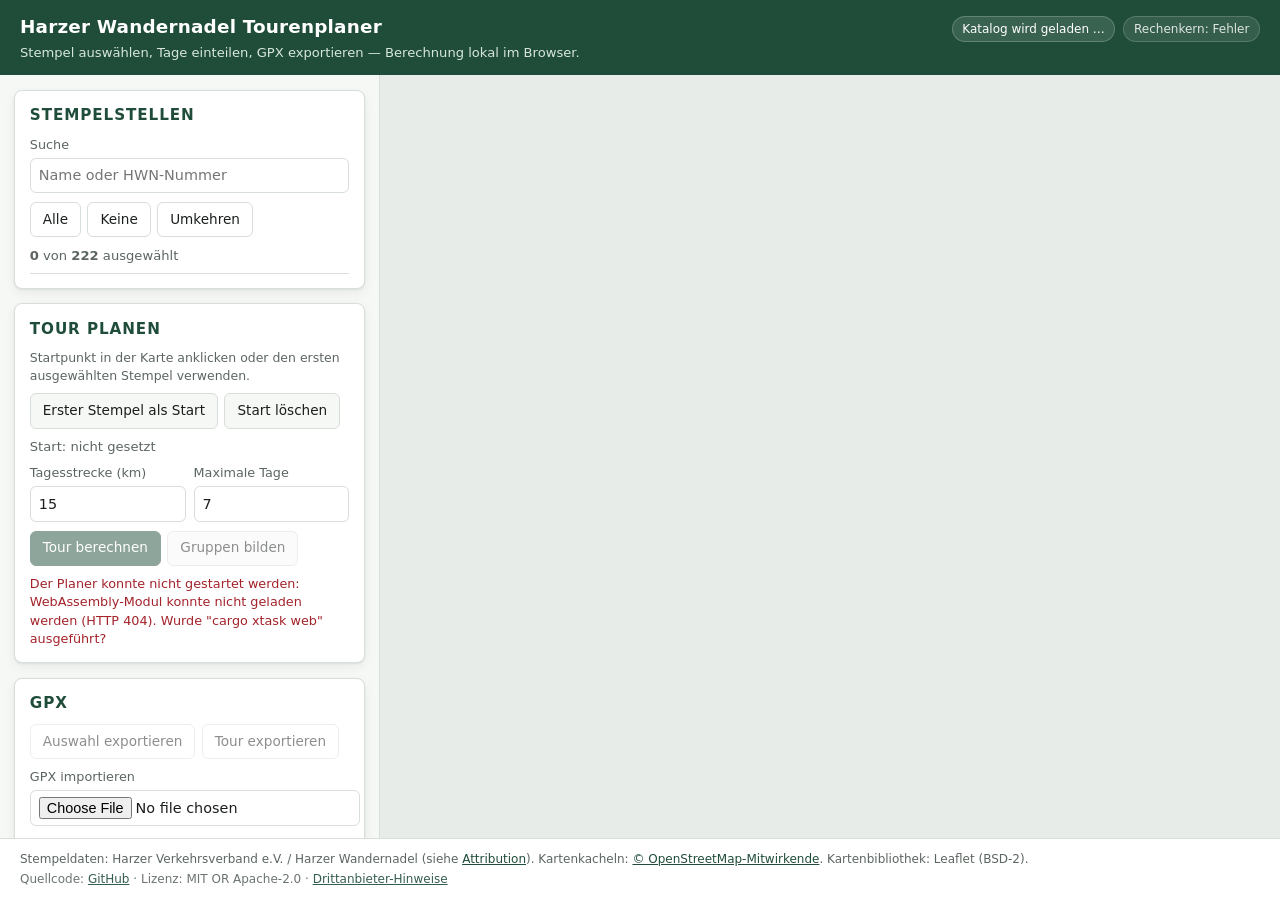
==== web/index.html @ 3e925a52 "Oberfläche: statische Web-App mit Karte, Planung und GPX Eine Seite ohne Framework und ohne Bundler:" ====
<!DOCTYPE html>
<html lang="de">
  <head>
    <meta charset="utf-8" />
    <meta name="viewport" content="width=device-width, initial-scale=1" />
    <title>Harzer Wandernadel Tourenplaner</title>
    <meta
      name="description"
      content="Plant Wandertouren zu den Stempelstellen der Harzer Wandernadel: Stempel auswählen, Tage einteilen, GPX exportieren. Läuft vollständig im Browser."
    />
    <meta name="theme-color" content="#1f4d3a" />
    <link rel="manifest" href="manifest.webmanifest" />
    <link rel="icon" href="icons/icon.svg" type="image/svg+xml" />
    <link rel="stylesheet" href="vendor/leaflet/leaflet.css" />
    <link rel="stylesheet" href="styles.css" />
  </head>
  <body>
    <a class="skip-link" href="#sidebar">Zum Bedienfeld springen</a>

    <header class="app-header">
      <div class="app-header__title">
        <h1>Harzer Wandernadel Tourenplaner</h1>
        <p class="app-header__subtitle">
          Stempel auswählen, Tage einteilen, GPX exportieren — Berechnung lokal im Browser.
        </p>
      </div>
      <div class="app-header__meta">
        <span id="catalog-badge" class="badge" aria-live="polite">Katalog wird geladen …</span>
        <span id="engine-badge" class="badge badge--muted" aria-live="polite">Rechenkern: unbekannt</span>
      </div>
    </header>

    <main class="layout">
      <aside id="sidebar" class="sidebar" aria-label="Planung">
        <section class="panel" id="selection-panel">
          <h2>Stempelstellen</h2>
          <div class="row">
            <label class="field">
              <span>Suche</span>
              <input
                id="search"
                type="search"
                placeholder="Name oder HWN-Nummer"
                autocomplete="off"
              />
            </label>
          </div>
          <div class="row row--buttons">
            <button type="button" id="select-all" class="button">Alle</button>
            <button type="button" id="select-none" class="button">Keine</button>
            <button type="button" id="select-invert" class="button">Umkehren</button>
          </div>
          <p class="selection-summary">
            <strong id="selection-count">0</strong> von
            <strong id="catalog-count">222</strong> ausgewählt
          </p>
          <ul id="stamp-list" class="stamp-list" aria-label="Stempelstellen"></ul>
        </section>

        <section class="panel" id="plan-panel">
          <h2>Tour planen</h2>
          <p class="hint">
            Startpunkt in der Karte anklicken oder den ersten ausgewählten Stempel verwenden.
          </p>
          <div class="row row--buttons">
            <button type="button" id="use-first-stamp" class="button button--secondary">
              Erster Stempel als Start
            </button>
            <button type="button" id="clear-start" class="button button--secondary">
              Start löschen
            </button>
          </div>
          <p class="selection-summary">Start: <span id="start-label">nicht gesetzt</span></p>

          <div class="row">
            <label class="field">
              <span>Tagesstrecke (km)</span>
              <input id="max-day-km" type="number" min="1" max="60" step="1" value="15" />
            </label>
            <label class="field">
              <span>Maximale Tage</span>
              <input id="max-days" type="number" min="1" max="60" step="1" value="7" />
            </label>
          </div>

          <div class="row row--buttons">
            <button type="button" id="plan" class="button button--primary" disabled>
              Tour berechnen
            </button>
            <button type="button" id="cluster" class="button button--secondary" disabled>
              Gruppen bilden
            </button>
          </div>

          <p id="plan-status" class="status" role="status" aria-live="polite"></p>
        </section>

        <section class="panel" id="result-panel" hidden>
          <h2>Ergebnis</h2>
          <div id="plan-summary" class="summary"></div>
          <div id="plan-warnings"></div>
          <ol id="day-list" class="day-list"></ol>
        </section>

        <section class="panel" id="cluster-panel" hidden>
          <h2>Gruppen</h2>
          <p class="hint">Räumlich zusammenhängende Stempel, geeignet als Tagestouren.</p>
          <ul id="cluster-list" class="cluster-list"></ul>
        </section>

        <section class="panel" id="gpx-panel">
          <h2>GPX</h2>
          <div class="row row--buttons">
            <button type="button" id="export-selection" class="button" disabled>
              Auswahl exportieren
            </button>
            <button type="button" id="export-plan" class="button" disabled>
              Tour exportieren
            </button>
          </div>
          <div class="row">
            <label class="field">
              <span>GPX importieren</span>
              <input id="import-gpx" type="file" accept=".gpx,application/gpx+xml" />
            </label>
          </div>
          <p id="gpx-status" class="status" role="status" aria-live="polite"></p>
        </section>

        <section class="panel" id="data-panel">
          <h2>Eigene Daten</h2>
          <p class="hint">
            Auswahl und Einstellungen liegen ausschließlich in diesem Browser (IndexedDB).
          </p>
          <div class="row row--buttons">
            <button type="button" id="export-data" class="button">Daten sichern</button>
            <button type="button" id="import-data" class="button">Daten laden</button>
            <input id="import-data-file" type="file" accept=".json,application/json" hidden />
          </div>
          <p id="data-status" class="status" role="status" aria-live="polite"></p>
        </section>
      </aside>

      <div id="map" class="map" role="application" aria-label="Karte der Stempelstellen"></div>
    </main>

    <footer class="app-footer">
      <p>
        Stempeldaten: Harzer Verkehrsverband e.V. / Harzer Wandernadel (siehe
        <a href="attribution.html">Attribution</a>). Kartenkacheln:
        <a href="https://www.openstreetmap.org/copyright" target="_blank" rel="noopener noreferrer"
          >© OpenStreetMap-Mitwirkende</a
        >. Kartenbibliothek: Leaflet (BSD-2).
      </p>
      <p class="app-footer__legal">
        Quellcode: <a href="https://github.com/rabvz/harz-stamp-route-planner">GitHub</a> ·
        Lizenz: MIT OR Apache-2.0 ·
        <a href="https://github.com/rabvz/harz-stamp-route-planner/blob/main/ATTRIBUTION.md"
          >Drittanbieter-Hinweise</a
        >
      </p>
    </footer>

    <!-- Leaflet is vendored and loaded as a classic script so it exposes the
         `L` global before the deferred application module runs. -->
    <script src="vendor/leaflet/leaflet.js"></script>
    <script type="module" src="js/app.js"></script>
  </body>
</html>
---- web/vendor/leaflet/leaflet.css ----
/* required styles */

.leaflet-pane,
.leaflet-tile,
.leaflet-marker-icon,
.leaflet-marker-shadow,
.leaflet-tile-container,
.leaflet-pane > svg,
.leaflet-pane > canvas,
.leaflet-zoom-box,
.leaflet-image-layer,
.leaflet-layer {
	position: absolute;
	left: 0;
	top: 0;
	}
.leaflet-container {
	overflow: hidden;
	}
.leaflet-tile,
.leaflet-marker-icon,
.leaflet-marker-shadow {
	-webkit-user-select: none;
	   -moz-user-select: none;
	        user-select: none;
	  -webkit-user-drag: none;
	}
/* Prevents IE11 from highlighting tiles in blue */
.leaflet-tile::selection {
	background: transparent;
}
/* Safari renders non-retina tile on retina better with this, but Chrome is worse */
.leaflet-safari .leaflet-tile {
	image-rendering: -webkit-optimize-contrast;
	}
/* hack that prevents hw layers "stretching" when loading new tiles */
.leaflet-safari .leaflet-tile-container {
	width: 1600px;
	height: 1600px;
	-webkit-transform-origin: 0 0;
	}
.leaflet-marker-icon,
.leaflet-marker-shadow {
	display: block;
	}
/* .leaflet-container svg: reset svg max-width decleration shipped in Joomla! (joomla.org) 3.x */
/* .leaflet-container img: map is broken in FF if you have max-width: 100% on tiles */
.leaflet-container .leaflet-overlay-pane svg {
	max-width: none !important;
	max-height: none !important;
	}
.leaflet-container .leaflet-marker-pane img,
.leaflet-container .leaflet-shadow-pane img,
.leaflet-container .leaflet-tile-pane img,
.leaflet-container img.leaflet-image-layer,
.leaflet-container .leaflet-tile {
	max-width: none !important;
	max-height: none !important;
	width: auto;
	padding: 0;
	}

.leaflet-container img.leaflet-tile {
	/* See: https://bugs.chromium.org/p/chromium/issues/detail?id=600120 */
	mix-blend-mode: plus-lighter;
}

.leaflet-container.leaflet-touch-zoom {
	-ms-touch-action: pan-x pan-y;
	touch-action: pan-x pan-y;
	}
.leaflet-container.leaflet-touch-drag {
	-ms-touch-action: pinch-zoom;
	/* Fallback for FF which doesn't support pinch-zoom */
	touch-action: none;
	touch-action: pinch-zoom;
}
.leaflet-container.leaflet-touch-drag.leaflet-touch-zoom {
	-ms-touch-action: none;
	touch-action: none;
}
.leaflet-container {
	-webkit-tap-highlight-color: transparent;
}
.leaflet-container a {
	-webkit-tap-highlight-color: rgba(51, 181, 229, 0.4);
}
.leaflet-tile {
	filter: inherit;
	visibility: hidden;
	}
.leaflet-tile-loaded {
	visibility: inherit;
	}
.leaflet-zoom-box {
	width: 0;
	height: 0;
	-moz-box-sizing: border-box;
	     box-sizing: border-box;
	z-index: 800;
	}
/* workaround for https://bugzilla.mozilla.org/show_bug.cgi?id=888319 */
.leaflet-overlay-pane svg {
	-moz-user-select: none;
	}

.leaflet-pane         { z-index: 400; }

.leaflet-tile-pane    { z-index: 200; }
.leaflet-overlay-pane { z-index: 400; }
.leaflet-shadow-pane  { z-index: 500; }
.leaflet-marker-pane  { z-index: 600; }
.leaflet-tooltip-pane   { z-index: 650; }
.leaflet-popup-pane   { z-index: 700; }

.leaflet-map-pane canvas { z-index: 100; }
.leaflet-map-pane svg    { z-index: 200; }

.leaflet-vml-shape {
	width: 1px;
	height: 1px;
	}
.lvml {
	behavior: url(#default#VML);
	display: inline-block;
	position: absolute;
	}


/* control positioning */

.leaflet-control {
	position: relative;
	z-index: 800;
	pointer-events: visiblePainted; /* IE 9-10 doesn't have auto */
	pointer-events: auto;
	}
.leaflet-top,
.leaflet-bottom {
	position: absolute;
	z-index: 1000;
	pointer-events: none;
	}
.leaflet-top {
	top: 0;
	}
.leaflet-right {
	right: 0;
	}
.leaflet-bottom {
	bottom: 0;
	}
.leaflet-left {
	left: 0;
	}
.leaflet-control {
	float: left;
	clear: both;
	}
.leaflet-right .leaflet-control {
	float: right;
	}
.leaflet-top .leaflet-control {
	margin-top: 10px;
	}
.leaflet-bottom .leaflet-control {
	margin-bottom: 10px;
	}
.leaflet-left .leaflet-control {
	margin-left: 10px;
	}
.leaflet-right .leaflet-control {
	margin-right: 10px;
	}


/* zoom and fade animations */

.leaflet-fade-anim .leaflet-popup {
	opacity: 0;
	-webkit-transition: opacity 0.2s linear;
	   -moz-transition: opacity 0.2s linear;
	        transition: opacity 0.2s linear;
	}
.leaflet-fade-anim .leaflet-map-pane .leaflet-popup {
	opacity: 1;
	}
.leaflet-zoom-animated {
	-webkit-transform-origin: 0 0;
	    -ms-transform-origin: 0 0;
	        transform-origin: 0 0;
	}
svg.leaflet-zoom-animated {
	will-change: transform;
}

.leaflet-zoom-anim .leaflet-zoom-animated {
	-webkit-transition: -webkit-transform 0.25s cubic-bezier(0,0,0.25,1);
	   -moz-transition:    -moz-transform 0.25s cubic-bezier(0,0,0.25,1);
	        transition:         transform 0.25s cubic-bezier(0,0,0.25,1);
	}
.leaflet-zoom-anim .leaflet-tile,
.leaflet-pan-anim .leaflet-tile {
	-webkit-transition: none;
	   -moz-transition: none;
	        transition: none;
	}

.leaflet-zoom-anim .leaflet-zoom-hide {
	visibility: hidden;
	}


/* cursors */

.leaflet-interactive {
	cursor: pointer;
	}
.leaflet-grab {
	cursor: -webkit-grab;
	cursor:    -moz-grab;
	cursor:         grab;
	}
.leaflet-crosshair,
.leaflet-crosshair .leaflet-interactive {
	cursor: crosshair;
	}
.leaflet-popup-pane,
.leaflet-control {
	cursor: auto;
	}
.leaflet-dragging .leaflet-grab,
.leaflet-dragging .leaflet-grab .leaflet-interactive,
.leaflet-dragging .leaflet-marker-draggable {
	cursor: move;
	cursor: -webkit-grabbing;
	cursor:    -moz-grabbing;
	cursor:         grabbing;
	}

/* marker & overlays interactivity */
.leaflet-marker-icon,
.leaflet-marker-shadow,
.leaflet-image-layer,
.leaflet-pane > svg path,
.leaflet-tile-container {
	pointer-events: none;
	}

.leaflet-marker-icon.leaflet-interactive,
.leaflet-image-layer.leaflet-interactive,
.leaflet-pane > svg path.leaflet-interactive,
svg.leaflet-image-layer.leaflet-interactive path {
	pointer-events: visiblePainted; /* IE 9-10 doesn't have auto */
	pointer-events: auto;
	}

/* visual tweaks */

.leaflet-container {
	background: #ddd;
	outline-offset: 1px;
	}
.leaflet-container a {
	color: #0078A8;
	}
.leaflet-zoom-box {
	border: 2px dotted #38f;
	background: rgba(255,255,255,0.5);
	}


/* general typography */
.leaflet-container {
	font-family: "Helvetica Neue", Arial, Helvetica, sans-serif;
	font-size: 12px;
	font-size: 0.75rem;
	line-height: 1.5;
	}


/* general toolbar styles */

.leaflet-bar {
	box-shadow: 0 1px 5px rgba(0,0,0,0.65);
	border-radius: 4px;
	}
.leaflet-bar a {
	background-color: #fff;
	border-bottom: 1px solid #ccc;
	width: 26px;
	height: 26px;
	line-height: 26px;
	display: block;
	text-align: center;
	text-decoration: none;
	color: black;
	}
.leaflet-bar a,
.leaflet-control-layers-toggle {
	background-position: 50% 50%;
	background-repeat: no-repeat;
	display: block;
	}
.leaflet-bar a:hover,
.leaflet-bar a:focus {
	background-color: #f4f4f4;
	}
.leaflet-bar a:first-child {
	border-top-left-radius: 4px;
	border-top-right-radius: 4px;
	}
.leaflet-bar a:last-child {
	border-bottom-left-radius: 4px;
	border-bottom-right-radius: 4px;
	border-bottom: none;
	}
.leaflet-bar a.leaflet-disabled {
	cursor: default;
	background-color: #f4f4f4;
	color: #bbb;
	}

.leaflet-touch .leaflet-bar a {
	width: 30px;
	height: 30px;
	line-height: 30px;
	}
.leaflet-touch .leaflet-bar a:first-child {
	border-top-left-radius: 2px;
	border-top-right-radius: 2px;
	}
.leaflet-touch .leaflet-bar a:last-child {
	border-bottom-left-radius: 2px;
	border-bottom-right-radius: 2px;
	}

/* zoom control */

.leaflet-control-zoom-in,
.leaflet-control-zoom-out {
	font: bold 18px 'Lucida Console', Monaco, monospace;
	text-indent: 1px;
	}

.leaflet-touch .leaflet-control-zoom-in, .leaflet-touch .leaflet-control-zoom-out  {
	font-size: 22px;
	}


/* layers control */

.leaflet-control-layers {
	box-shadow: 0 1px 5px rgba(0,0,0,0.4);
	background: #fff;
	border-radius: 5px;
	}
.leaflet-control-layers-toggle {
	background-image: url(images/layers.png);
	width: 36px;
	height: 36px;
	}
.leaflet-retina .leaflet-control-layers-toggle {
	background-image: url(images/layers-2x.png);
	background-size: 26px 26px;
	}
.leaflet-touch .leaflet-control-layers-toggle {
	width: 44px;
	height: 44px;
	}
.leaflet-control-layers .leaflet-control-layers-list,
.leaflet-control-layers-expanded .leaflet-control-layers-toggle {
	display: none;
	}
.leaflet-control-layers-expanded .leaflet-control-layers-list {
	display: block;
	position: relative;
	}
.leaflet-control-layers-expanded {
	padding: 6px 10px 6px 6px;
	color: #333;
	background: #fff;
	}
.leaflet-control-layers-scrollbar {
	overflow-y: scroll;
	overflow-x: hidden;
	padding-right: 5px;
	}
.leaflet-control-layers-selector {
	margin-top: 2px;
	position: relative;
	top: 1px;
	}
.leaflet-control-layers label {
	display: block;
	font-size: 13px;
	font-size: 1.08333em;
	}
.leaflet-control-layers-separator {
	height: 0;
	border-top: 1px solid #ddd;
	margin: 5px -10px 5px -6px;
	}

/* Default icon URLs */
.leaflet-default-icon-path { /* used only in path-guessing heuristic, see L.Icon.Default */
	background-image: url(images/marker-icon.png);
	}


/* attribution and scale controls */

.leaflet-container .leaflet-control-attribution {
	background: #fff;
	background: rgba(255, 255, 255, 0.8);
	margin: 0;
	}
.leaflet-control-attribution,
.leaflet-control-scale-line {
	padding: 0 5px;
	color: #333;
	line-height: 1.4;
	}
.leaflet-control-attribution a {
	text-decoration: none;
	}
.leaflet-control-attribution a:hover,
.leaflet-control-attribution a:focus {
	text-decoration: underline;
	}
.leaflet-attribution-flag {
	display: inline !important;
	vertical-align: baseline !important;
	width: 1em;
	height: 0.6669em;
	}
.leaflet-left .leaflet-control-scale {
	margin-left: 5px;
	}
.leaflet-bottom .leaflet-control-scale {
	margin-bottom: 5px;
	}
.leaflet-control-scale-line {
	border: 2px solid #777;
	border-top: none;
	line-height: 1.1;
	padding: 2px 5px 1px;
	white-space: nowrap;
	-moz-box-sizing: border-box;
	     box-sizing: border-box;
	background: rgba(255, 255, 255, 0.8);
	text-shadow: 1px 1px #fff;
	}
.leaflet-control-scale-line:not(:first-child) {
	border-top: 2px solid #777;
	border-bottom: none;
	margin-top: -2px;
	}
.leaflet-control-scale-line:not(:first-child):not(:last-child) {
	border-bottom: 2px solid #777;
	}

.leaflet-touch .leaflet-control-attribution,
.leaflet-touch .leaflet-control-layers,
.leaflet-touch .leaflet-bar {
	box-shadow: none;
	}
.leaflet-touch .leaflet-control-layers,
.leaflet-touch .leaflet-bar {
	border: 2px solid rgba(0,0,0,0.2);
	background-clip: padding-box;
	}


/* popup */

.leaflet-popup {
	position: absolute;
	text-align: center;
	margin-bottom: 20px;
	}
.leaflet-popup-content-wrapper {
	padding: 1px;
	text-align: left;
	border-radius: 12px;
	}
.leaflet-popup-content {
	margin: 13px 24px 13px 20px;
	line-height: 1.3;
	font-size: 13px;
	font-size: 1.08333em;
	min-height: 1px;
	}
.leaflet-popup-content p {
	margin: 17px 0;
	margin: 1.3em 0;
	}
.leaflet-popup-tip-container {
	width: 40px;
	height: 20px;
	position: absolute;
	left: 50%;
	margin-top: -1px;
	margin-left: -20px;
	overflow: hidden;
	pointer-events: none;
	}
.leaflet-popup-tip {
	width: 17px;
	height: 17px;
	padding: 1px;

	margin: -10px auto 0;
	pointer-events: auto;

	-webkit-transform: rotate(45deg);
	   -moz-transform: rotate(45deg);
	    -ms-transform: rotate(45deg);
	        transform: rotate(45deg);
	}
.leaflet-popup-content-wrapper,
.leaflet-popup-tip {
	background: white;
	color: #333;
	box-shadow: 0 3px 14px rgba(0,0,0,0.4);
	}
.leaflet-container a.leaflet-popup-close-button {
	position: absolute;
	top: 0;
	right: 0;
	border: none;
	text-align: center;
	width: 24px;
	height: 24px;
	font: 16px/24px Tahoma, Verdana, sans-serif;
	color: #757575;
	text-decoration: none;
	background: transparent;
	}
.leaflet-container a.leaflet-popup-close-button:hover,
.leaflet-container a.leaflet-popup-close-button:focus {
	color: #585858;
	}
.leaflet-popup-scrolled {
	overflow: auto;
	}

.leaflet-oldie .leaflet-popup-content-wrapper {
	-ms-zoom: 1;
	}
.leaflet-oldie .leaflet-popup-tip {
	width: 24px;
	margin: 0 auto;

	-ms-filter: "progid:DXImageTransform.Microsoft.Matrix(M11=0.70710678, M12=0.70710678, M21=-0.70710678, M22=0.70710678)";
	filter: progid:DXImageTransform.Microsoft.Matrix(M11=0.70710678, M12=0.70710678, M21=-0.70710678, M22=0.70710678);
	}

.leaflet-oldie .leaflet-control-zoom,
.leaflet-oldie .leaflet-control-layers,
.leaflet-oldie .leaflet-popup-content-wrapper,
.leaflet-oldie .leaflet-popup-tip {
	border: 1px solid #999;
	}


/* div icon */

.leaflet-div-icon {
	background: #fff;
	border: 1px solid #666;
	}


/* Tooltip */
/* Base styles for the element that has a tooltip */
.leaflet-tooltip {
	position: absolute;
	padding: 6px;
	background-color: #fff;
	border: 1px solid #fff;
	border-radius: 3px;
	color: #222;
	white-space: nowrap;
	-webkit-user-select: none;
	-moz-user-select: none;
	-ms-user-select: none;
	user-select: none;
	pointer-events: none;
	box-shadow: 0 1px 3px rgba(0,0,0,0.4);
	}
.leaflet-tooltip.leaflet-interactive {
	cursor: pointer;
	pointer-events: auto;
	}
.leaflet-tooltip-top:before,
.leaflet-tooltip-bottom:before,
.leaflet-tooltip-left:before,
.leaflet-tooltip-right:before {
	position: absolute;
	pointer-events: none;
	border: 6px solid transparent;
	background: transparent;
	content: "";
	}

/* Directions */

.leaflet-tooltip-bottom {
	margin-top: 6px;
}
.leaflet-tooltip-top {
	margin-top: -6px;
}
.leaflet-tooltip-bottom:before,
.leaflet-tooltip-top:before {
	left: 50%;
	margin-left: -6px;
	}
.leaflet-tooltip-top:before {
	bottom: 0;
	margin-bottom: -12px;
	border-top-color: #fff;
	}
.leaflet-tooltip-bottom:before {
	top: 0;
	margin-top: -12px;
	margin-left: -6px;
	border-bottom-color: #fff;
	}
.leaflet-tooltip-left {
	margin-left: -6px;
}
.leaflet-tooltip-right {
	margin-left: 6px;
}
.leaflet-tooltip-left:before,
.leaflet-tooltip-right:before {
	top: 50%;
	margin-top: -6px;
	}
.leaflet-tooltip-left:before {
	right: 0;
	margin-right: -12px;
	border-left-color: #fff;
	}
.leaflet-tooltip-right:before {
	left: 0;
	margin-left: -12px;
	border-right-color: #fff;
	}

/* Printing */

@media print {
	/* Prevent printers from removing background-images of controls. */
	.leaflet-control {
		-webkit-print-color-adjust: exact;
		print-color-adjust: exact;
		}
	}
---- web/styles.css ----
/* SPDX-License-Identifier: MIT OR Apache-2.0 */
/* Layout and appearance for the route planner. Kept deliberately small: plain
   CSS, no framework, no external fonts, so the whole app works offline. */

:root {
  --green-900: #12331f;
  --green-700: #1f4d3a;
  --green-500: #2f7a52;
  --green-100: #e6f2ea;
  --amber-600: #a9631b;
  --amber-100: #fdf1dd;
  --red-600: #a4232b;
  --red-100: #fbe9e9;
  --ink: #1b1f1c;
  --ink-muted: #5c6660;
  --line: #d8ded9;
  --surface: #ffffff;
  --surface-alt: #f6f8f6;
  --radius: 8px;
  --shadow: 0 1px 2px rgb(16 40 26 / 8%), 0 4px 12px rgb(16 40 26 / 6%);
}

* {
  box-sizing: border-box;
}

html,
body {
  height: 100%;
}

body {
  margin: 0;
  display: flex;
  flex-direction: column;
  font-family: system-ui, -apple-system, "Segoe UI", Roboto, sans-serif;
  color: var(--ink);
  background: var(--surface-alt);
  line-height: 1.45;
}

.skip-link {
  position: absolute;
  left: -9999px;
  top: 0;
  background: var(--surface);
  padding: 0.5rem 1rem;
  z-index: 1000;
}

.skip-link:focus {
  left: 0.5rem;
  top: 0.5rem;
}

.app-header {
  display: flex;
  flex-wrap: wrap;
  gap: 0.75rem 1.5rem;
  align-items: baseline;
  justify-content: space-between;
  padding: 0.85rem 1.25rem;
  background: var(--green-700);
  color: #fff;
}

.app-header__title h1 {
  margin: 0;
  font-size: 1.15rem;
  letter-spacing: 0.01em;
}

.app-header__subtitle {
  margin: 0.15rem 0 0;
  font-size: 0.82rem;
  color: #d7e6dc;
}

.app-header__meta {
  display: flex;
  flex-wrap: wrap;
  gap: 0.5rem;
}

.badge {
  display: inline-block;
  padding: 0.2rem 0.6rem;
  border-radius: 999px;
  background: #ffffff1f;
  border: 1px solid #ffffff33;
  font-size: 0.75rem;
  white-space: nowrap;
}

.badge--muted {
  opacity: 0.85;
}

.layout {
  flex: 1;
  display: grid;
  grid-template-columns: minmax(320px, 380px) 1fr;
  min-height: 0;
}

.sidebar {
  overflow-y: auto;
  padding: 0.9rem;
  display: flex;
  flex-direction: column;
  gap: 0.9rem;
  background: var(--surface-alt);
  border-right: 1px solid var(--line);
}

.map {
  min-height: 320px;
  background: #e8ece8;
}

.panel {
  background: var(--surface);
  border: 1px solid var(--line);
  border-radius: var(--radius);
  padding: 0.85rem 0.9rem;
  box-shadow: var(--shadow);
}

.panel h2 {
  margin: 0 0 0.6rem;
  font-size: 0.95rem;
  text-transform: uppercase;
  letter-spacing: 0.06em;
  color: var(--green-700);
}

.row {
  display: flex;
  gap: 0.5rem;
  flex-wrap: wrap;
  margin-bottom: 0.55rem;
}

.row--buttons {
  gap: 0.4rem;
}

.field {
  display: flex;
  flex-direction: column;
  gap: 0.2rem;
  flex: 1 1 8rem;
  font-size: 0.8rem;
  color: var(--ink-muted);
}

.field input {
  font: inherit;
  font-size: 0.9rem;
  padding: 0.4rem 0.5rem;
  border: 1px solid var(--line);
  border-radius: 6px;
  color: var(--ink);
  background: #fff;
}

.field input:focus-visible,
.button:focus-visible {
  outline: 2px solid var(--green-500);
  outline-offset: 1px;
}

.button {
  font: inherit;
  font-size: 0.85rem;
  padding: 0.42rem 0.75rem;
  border-radius: 6px;
  border: 1px solid var(--line);
  background: var(--surface);
  color: var(--ink);
  cursor: pointer;
}

.button:hover:not(:disabled) {
  background: var(--green-100);
  border-color: var(--green-500);
}

.button:disabled {
  opacity: 0.5;
  cursor: not-allowed;
}

.button--primary {
  background: var(--green-700);
  border-color: var(--green-700);
  color: #fff;
}

.button--primary:hover:not(:disabled) {
  background: var(--green-900);
  border-color: var(--green-900);
  color: #fff;
}

.button--secondary {
  background: var(--surface-alt);
}

.hint {
  margin: 0 0 0.5rem;
  font-size: 0.78rem;
  color: var(--ink-muted);
}

.selection-summary {
  margin: 0.35rem 0 0.5rem;
  font-size: 0.82rem;
  color: var(--ink-muted);
}

.status {
  margin: 0.4rem 0 0;
  font-size: 0.8rem;
  min-height: 1.1rem;
  color: var(--ink-muted);
}

.status--error {
  color: var(--red-600);
}

.status--warning {
  color: var(--amber-600);
}

.stamp-list {
  list-style: none;
  margin: 0;
  padding: 0;
  max-height: 15rem;
  overflow-y: auto;
  border-top: 1px solid var(--line);
}

.stamp-list li {
  border-bottom: 1px solid var(--line);
}

.stamp-item {
  display: flex;
  align-items: center;
  gap: 0.5rem;
  width: 100%;
  padding: 0.35rem 0.25rem;
  border: 0;
  background: none;
  font: inherit;
  font-size: 0.83rem;
  text-align: left;
  cursor: pointer;
  color: var(--ink);
}

.stamp-item:hover {
  background: var(--green-100);
}

.stamp-item[aria-pressed="true"] {
  background: var(--green-100);
  font-weight: 600;
}

.stamp-item__code {
  font-variant-numeric: tabular-nums;
  color: var(--green-700);
  font-weight: 600;
  font-size: 0.75rem;
  min-width: 3.6rem;
}

.stamp-item__name {
  flex: 1;
  overflow: hidden;
  text-overflow: ellipsis;
  white-space: nowrap;
}

.stamp-item__meta {
  font-size: 0.72rem;
  color: var(--ink-muted);
  white-space: nowrap;
}

.summary {
  display: grid;
  grid-template-columns: repeat(auto-fit, minmax(6rem, 1fr));
  gap: 0.5rem;
  margin-bottom: 0.6rem;
}

.summary__item {
  background: var(--surface-alt);
  border: 1px solid var(--line);
  border-radius: 6px;
  padding: 0.4rem 0.5rem;
}

/* Start marker: an inline SVG pin, so no image file has to be vendored. */
.start-marker {
  background: none;
  border: 0;
}

.start-marker svg {
  display: block;
  width: 24px;
  height: 32px;
  filter: drop-shadow(0 1px 2px rgb(16 40 26 / 35%));
}

.summary__label {
  display: block;
  font-size: 0.7rem;
  text-transform: uppercase;
  letter-spacing: 0.05em;
  color: var(--ink-muted);
}

.summary__value {
  font-size: 1.05rem;
  font-weight: 650;
  font-variant-numeric: tabular-nums;
}

.day-list,
.cluster-list {
  list-style: none;
  margin: 0;
  padding: 0;
  display: flex;
  flex-direction: column;
  gap: 0.45rem;
}

.day-card,
.cluster-card {
  border: 1px solid var(--line);
  border-left: 4px solid var(--green-500);
  border-radius: 6px;
  padding: 0.5rem 0.6rem;
  background: var(--surface);
}

.day-card--oversized {
  border-left-color: var(--amber-600);
  background: var(--amber-100);
}

.day-card__head,
.cluster-card__head {
  display: flex;
  justify-content: space-between;
  gap: 0.5rem;
  font-size: 0.82rem;
  font-weight: 600;
}

.day-card__stamps,
.cluster-card__stamps {
  margin: 0.3rem 0 0;
  font-size: 0.78rem;
  color: var(--ink-muted);
  line-height: 1.5;
}

.warning {
  border: 1px solid var(--amber-600);
  background: var(--amber-100);
  color: #6b3d09;
  border-radius: 6px;
  padding: 0.45rem 0.6rem;
  font-size: 0.78rem;
  margin-bottom: 0.5rem;
}

.app-footer {
  padding: 0.6rem 1.25rem;
  background: var(--surface);
  border-top: 1px solid var(--line);
  font-size: 0.75rem;
  color: var(--ink-muted);
}

.app-footer p {
  margin: 0.15rem 0;
}

.app-footer a {
  color: var(--green-700);
}

.app-footer__legal {
  opacity: 0.9;
}

/* Map marker styling kept here so the Leaflet stylesheet stays untouched. */
.leaflet-container {
  font: inherit;
}

.stamp-marker {
  stroke: #ffffff;
  stroke-width: 1;
}

@media (max-width: 860px) {
  .layout {
    grid-template-columns: 1fr;
    grid-template-rows: minmax(240px, 45vh) 1fr;
  }

  .map {
    order: -1;
  }

  .sidebar {
    border-right: 0;
    border-top: 1px solid var(--line);
  }

  .stamp-list {
    max-height: 11rem;
  }
}

@media (prefers-reduced-motion: reduce) {
  * {
    animation: none !important;
    transition: none !important;
  }
}
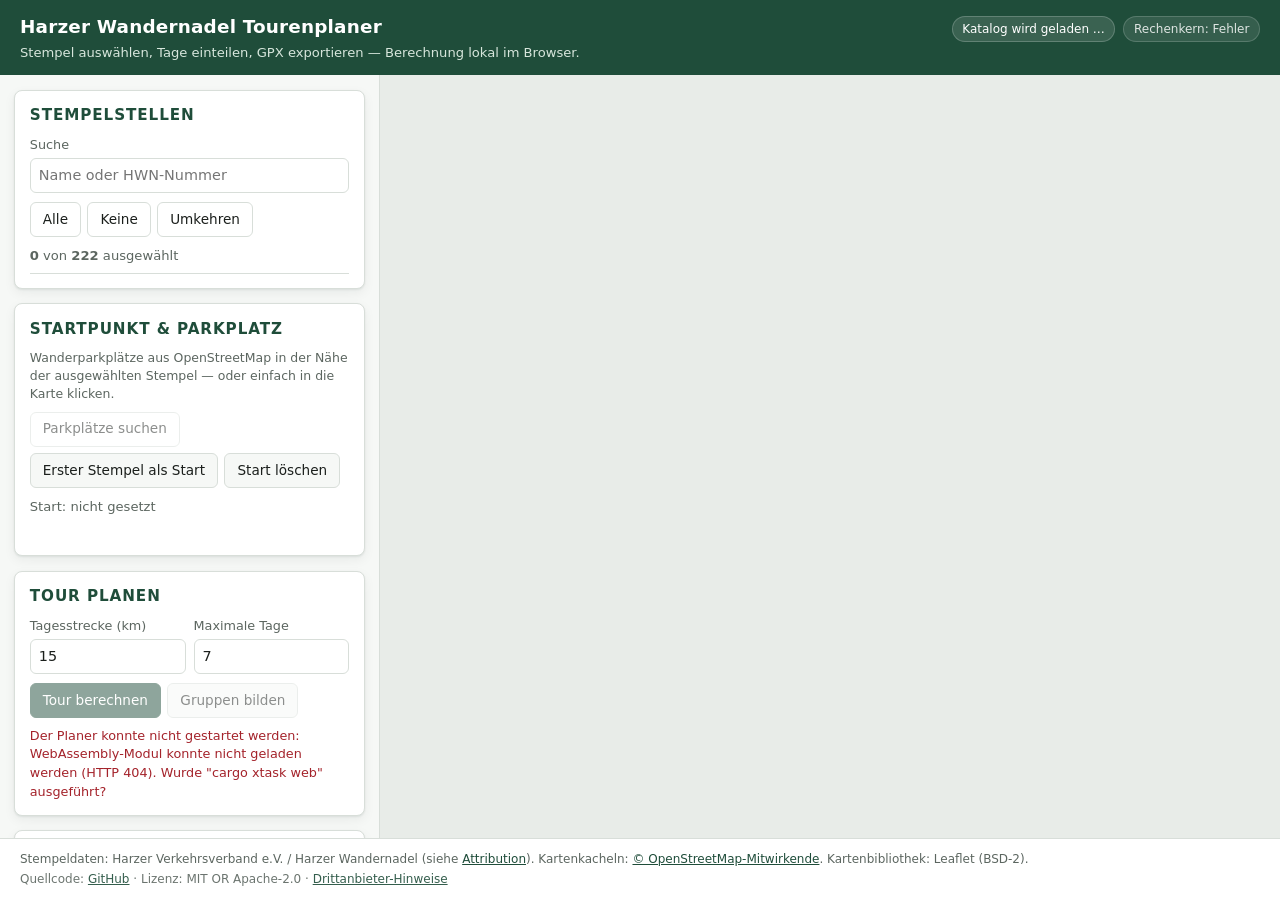
==== commit f446bf04: "Routing entlang echter Wege und Parkplätze aus OpenStreetMap Zwei Funktionen, die bisher nur als Ger" ====
--- a/web/index.html
+++ b/web/index.html
@@ -57,12 +57,16 @@
           <ul id="stamp-list" class="stamp-list" aria-label="Stempelstellen"></ul>
         </section>
 
-        <section class="panel" id="plan-panel">
-          <h2>Tour planen</h2>
+        <section class="panel" id="parking-panel">
+          <h2>Startpunkt &amp; Parkplatz</h2>
           <p class="hint">
-            Startpunkt in der Karte anklicken oder den ersten ausgewählten Stempel verwenden.
+            Wanderparkplätze aus OpenStreetMap in der Nähe der ausgewählten Stempel — oder
+            einfach in die Karte klicken.
           </p>
           <div class="row row--buttons">
+            <button type="button" id="find-parking" class="button" disabled>
+              Parkplätze suchen
+            </button>
             <button type="button" id="use-first-stamp" class="button button--secondary">
               Erster Stempel als Start
             </button>
@@ -71,7 +75,13 @@
             </button>
           </div>
           <p class="selection-summary">Start: <span id="start-label">nicht gesetzt</span></p>
+          <p id="parking-status" class="status" role="status" aria-live="polite"></p>
+          <ul id="parking-list" class="parking-list" aria-label="Parkplatzvorschläge" hidden></ul>
+          <p id="parking-attribution" class="parking-attribution" hidden></p>
+        </section>
 
+        <section class="panel" id="plan-panel">
+          <h2>Tour planen</h2>
           <div class="row">
             <label class="field">
               <span>Tagesstrecke (km)</span>
--- a/web/styles.css
+++ b/web/styles.css
@@ -414,6 +414,64 @@
   stroke-width: 1;
 }
 
+/* Parking suggestions: a compact list of buttons, one row per candidate. */
+.parking-list {
+  list-style: none;
+  margin: 0.4rem 0 0;
+  padding: 0;
+  max-height: 13rem;
+  overflow-y: auto;
+  border-top: 1px solid var(--line);
+}
+
+.parking-item {
+  display: grid;
+  grid-template-columns: 1fr auto;
+  gap: 0 0.5rem;
+  width: 100%;
+  padding: 0.4rem 0.25rem;
+  border: 0;
+  border-bottom: 1px solid var(--line);
+  background: none;
+  font: inherit;
+  font-size: 0.82rem;
+  text-align: left;
+  cursor: pointer;
+  color: var(--ink);
+}
+
+.parking-item:hover {
+  background: var(--amber-100);
+}
+
+.parking-item[aria-pressed="true"] {
+  background: var(--amber-100);
+  box-shadow: inset 3px 0 0 var(--amber-600);
+}
+
+.parking-item__name {
+  font-weight: 600;
+  overflow: hidden;
+  text-overflow: ellipsis;
+  white-space: nowrap;
+}
+
+.parking-item__meta {
+  font-size: 0.72rem;
+  color: var(--ink-muted);
+  white-space: nowrap;
+}
+
+.parking-attribution {
+  margin: 0.45rem 0 0;
+  font-size: 0.7rem;
+  color: var(--ink-muted);
+}
+
+.parking-attribution a {
+  color: var(--green-700);
+}
+
 @media (max-width: 860px) {
   .layout {
     grid-template-columns: 1fr;
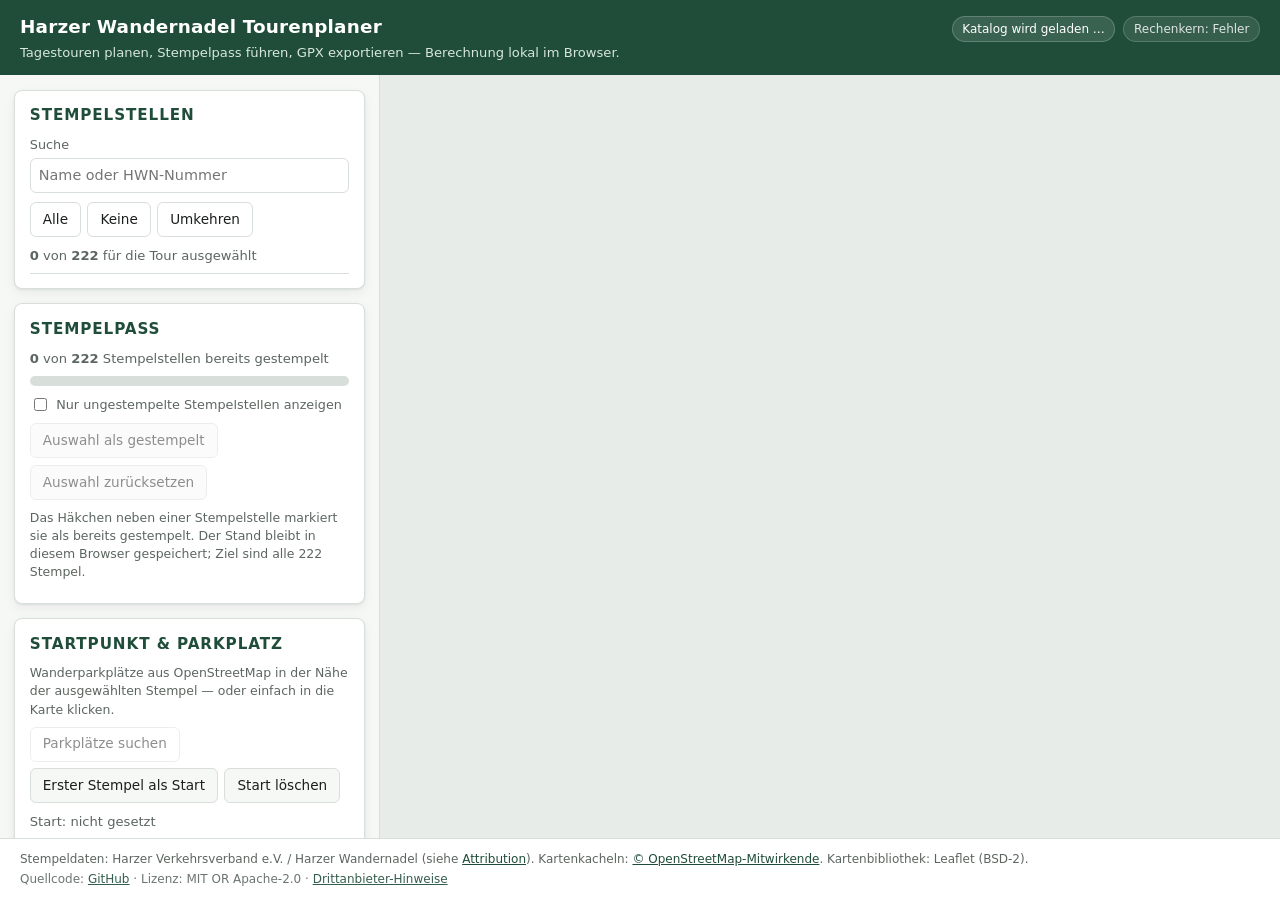
==== commit 5bb0b577: "Oberflaeche: Tagestour, Stempelpass, Track-Bearbeitung, Hoehenprofil Die Planung erzeugt genau eine " ====
--- a/web/index.html
+++ b/web/index.html
@@ -6,7 +6,7 @@
     <title>Harzer Wandernadel Tourenplaner</title>
     <meta
       name="description"
-      content="Plant Wandertouren zu den Stempelstellen der Harzer Wandernadel: Stempel auswählen, Tage einteilen, GPX exportieren. Läuft vollständig im Browser."
+      content="Plant Tagestouren zu den Stempelstellen der Harzer Wandernadel: Stempel auswählen, Stempelpass führen, Route entlang echter Wege berechnen und als GPX exportieren. Läuft vollständig im Browser."
     />
     <meta name="theme-color" content="#1f4d3a" />
     <link rel="manifest" href="manifest.webmanifest" />
@@ -21,7 +21,7 @@
       <div class="app-header__title">
         <h1>Harzer Wandernadel Tourenplaner</h1>
         <p class="app-header__subtitle">
-          Stempel auswählen, Tage einteilen, GPX exportieren — Berechnung lokal im Browser.
+          Tagestouren planen, Stempelpass führen, GPX exportieren — Berechnung lokal im Browser.
         </p>
       </div>
       <div class="app-header__meta">
@@ -52,9 +52,44 @@
           </div>
           <p class="selection-summary">
             <strong id="selection-count">0</strong> von
-            <strong id="catalog-count">222</strong> ausgewählt
+            <strong id="catalog-count">222</strong> für die Tour ausgewählt
           </p>
           <ul id="stamp-list" class="stamp-list" aria-label="Stempelstellen"></ul>
+        </section>
+
+        <section class="panel" id="stamp-pass-panel">
+          <h2>Stempelpass</h2>
+          <p class="selection-summary">
+            <strong id="stamped-count">0</strong> von
+            <strong id="stamped-total">222</strong> Stempelstellen bereits gestempelt
+          </p>
+          <div
+            class="progress"
+            id="stamp-progress"
+            role="progressbar"
+            aria-label="Fortschritt im Stempelpass"
+            aria-valuemin="0"
+            aria-valuemax="222"
+            aria-valuenow="0"
+          >
+            <div class="progress__bar" id="stamped-bar"></div>
+          </div>
+          <label class="checkbox">
+            <input type="checkbox" id="only-unstamped" />
+            <span>Nur ungestempelte Stempelstellen anzeigen</span>
+          </label>
+          <div class="row row--buttons">
+            <button type="button" id="stamp-selection" class="button button--secondary" disabled>
+              Auswahl als gestempelt
+            </button>
+            <button type="button" id="unstamp-selection" class="button button--secondary" disabled>
+              Auswahl zurücksetzen
+            </button>
+          </div>
+          <p class="hint">
+            Das Häkchen neben einer Stempelstelle markiert sie als bereits gestempelt. Der Stand
+            bleibt in diesem Browser gespeichert; Ziel sind alle 222 Stempel.
+          </p>
         </section>
 
         <section class="panel" id="parking-panel">
@@ -81,35 +116,60 @@
         </section>
 
         <section class="panel" id="plan-panel">
-          <h2>Tour planen</h2>
+          <h2>Tagestour planen</h2>
           <div class="row">
             <label class="field">
-              <span>Tagesstrecke (km)</span>
-              <input id="max-day-km" type="number" min="1" max="60" step="1" value="15" />
+              <span>Maximale Strecke (km)</span>
+              <input id="max-tour-km" type="number" min="1" max="80" step="1" value="15" />
             </label>
-            <label class="field">
-              <span>Maximale Tage</span>
-              <input id="max-days" type="number" min="1" max="60" step="1" value="7" />
-            </label>
           </div>
 
           <div class="row row--buttons">
             <button type="button" id="plan" class="button button--primary" disabled>
-              Tour berechnen
+              Tagestour berechnen
             </button>
             <button type="button" id="cluster" class="button button--secondary" disabled>
               Gruppen bilden
             </button>
           </div>
 
+          <p class="hint">
+            Eine Tagestour startet und endet am Startpunkt. Passt die Auswahl nicht in die
+            maximale Strecke, bleibt sie vollständig und wird als zu lang markiert.
+          </p>
           <p id="plan-status" class="status" role="status" aria-live="polite"></p>
         </section>
 
         <section class="panel" id="result-panel" hidden>
-          <h2>Ergebnis</h2>
+          <h2>Tagestour</h2>
           <div id="plan-summary" class="summary"></div>
           <div id="plan-warnings"></div>
-          <ol id="day-list" class="day-list"></ol>
+          <ol id="tour-stops" class="tour-stops" aria-label="Reihenfolge der Tour"></ol>
+        </section>
+
+        <section class="panel" id="elevation-panel" hidden>
+          <h2>Höhenprofil</h2>
+          <div id="elevation-chart" class="elevation-chart"></div>
+          <p id="elevation-summary" class="hint"></p>
+        </section>
+
+        <section class="panel" id="track-panel" hidden>
+          <h2>Track bearbeiten</h2>
+          <p class="hint">
+            „Punkt hinzufügen“ einschalten und in die Karte klicken, um einen Wegpunkt
+            einzufügen. Wegpunkte lassen sich auf der Karte ziehen und über ihr Menü oder die
+            Liste wieder entfernen. Beim Ziehen rastet ein Punkt auf der berechneten
+            Weggeometrie ein.
+          </p>
+          <div class="row row--buttons">
+            <button type="button" id="add-point" class="button" aria-pressed="false">
+              Punkt hinzufügen
+            </button>
+            <button type="button" id="reset-track" class="button button--secondary">
+              Punkte entfernen
+            </button>
+          </div>
+          <p id="track-status" class="status" role="status" aria-live="polite"></p>
         </section>
 
         <section class="panel" id="cluster-panel" hidden>
@@ -125,7 +185,7 @@
               Auswahl exportieren
             </button>
             <button type="button" id="export-plan" class="button" disabled>
-              Tour exportieren
+              Tagestour exportieren
             </button>
           </div>
           <div class="row">
@@ -140,7 +200,8 @@
         <section class="panel" id="data-panel">
           <h2>Eigene Daten</h2>
           <p class="hint">
-            Auswahl und Einstellungen liegen ausschließlich in diesem Browser (IndexedDB).
+            Auswahl, Stempelpass und Einstellungen liegen ausschließlich in diesem Browser
+            (IndexedDB).
           </p>
           <div class="row row--buttons">
             <button type="button" id="export-data" class="button">Daten sichern</button>
--- a/web/styles.css
+++ b/web/styles.css
@@ -247,6 +247,19 @@
   border-bottom: 1px solid var(--line);
 }
 
+/* One station row: the label selects for the tour, the round button toggles the
+   stamp pass. Two separate controls keep the two meanings apart. */
+.stamp-row {
+  display: grid;
+  grid-template-columns: 1fr auto;
+  align-items: center;
+  gap: 0.25rem;
+}
+
+.stamp-row--stamped .stamp-item__code {
+  color: var(--green-500);
+}
+
 .stamp-item {
   display: flex;
   align-items: center;
@@ -262,6 +275,61 @@
   color: var(--ink);
 }
 
+.stamp-toggle {
+  width: 1.75rem;
+  height: 1.75rem;
+  margin-right: 0.25rem;
+  border: 1px solid var(--line);
+  border-radius: 999px;
+  background: var(--surface);
+  color: var(--ink-muted);
+  font: inherit;
+  font-size: 0.8rem;
+  line-height: 1;
+  cursor: pointer;
+}
+
+.stamp-toggle:hover {
+  border-color: var(--green-500);
+  background: var(--green-100);
+}
+
+.stamp-toggle[aria-pressed="true"] {
+  border-color: var(--green-500);
+  background: var(--green-500);
+  color: #fff;
+}
+
+.stamp-toggle:focus-visible {
+  outline: 2px solid var(--green-500);
+  outline-offset: 1px;
+}
+
+.progress {
+  height: 0.6rem;
+  margin: 0.35rem 0 0.6rem;
+  border-radius: 999px;
+  background: var(--line);
+  overflow: hidden;
+}
+
+.progress__bar {
+  height: 100%;
+  width: 0;
+  border-radius: inherit;
+  background: var(--green-500);
+  transition: width 200ms ease;
+}
+
+.checkbox {
+  display: flex;
+  align-items: center;
+  gap: 0.4rem;
+  margin: 0 0 0.55rem;
+  font-size: 0.8rem;
+  color: var(--ink-muted);
+}
+
 .stamp-item:hover {
   background: var(--green-100);
 }
@@ -319,6 +387,43 @@
   filter: drop-shadow(0 1px 2px rgb(16 40 26 / 35%));
 }
 
+/* Draggable waypoints of the edited track. */
+.track-handle {
+  background: none;
+  border: 0;
+}
+
+.track-handle__label {
+  display: flex;
+  align-items: center;
+  justify-content: center;
+  width: 24px;
+  height: 24px;
+  border-radius: 999px;
+  border: 2px solid #fff;
+  background: var(--amber-600);
+  color: #fff;
+  font-size: 0.72rem;
+  font-weight: 700;
+  font-variant-numeric: tabular-nums;
+  box-shadow: 0 1px 3px rgb(16 40 26 / 45%);
+  cursor: grab;
+}
+
+.track-handle__label:active {
+  cursor: grabbing;
+}
+
+.track-handle__popup p {
+  margin: 0 0 0.4rem;
+  font-size: 0.85rem;
+}
+
+.map--adding-point,
+.map--adding-point.leaflet-grab {
+  cursor: crosshair !important;
+}
+
 .summary__label {
   display: block;
   font-size: 0.7rem;
@@ -333,7 +438,66 @@
   font-variant-numeric: tabular-nums;
 }
 
-.day-list,
+/* Walk order of the day tour. Added waypoints are part of the list, so the
+   consequence of a map edit is visible in text too. */
+.tour-stops {
+  list-style: none;
+  margin: 0.2rem 0 0;
+  padding: 0;
+  border-top: 1px solid var(--line);
+  max-height: 18rem;
+  overflow-y: auto;
+}
+
+.tour-stops__item,
+.tour-stops__fixed {
+  display: grid;
+  grid-template-columns: auto 1fr auto;
+  align-items: baseline;
+  gap: 0.5rem;
+  padding: 0.3rem 0.1rem;
+  border-bottom: 1px solid var(--line);
+  font-size: 0.8rem;
+}
+
+.tour-stops__fixed {
+  grid-template-columns: auto 1fr;
+  color: var(--ink-muted);
+  font-style: italic;
+  font-size: 0.76rem;
+}
+
+.tour-stops__index,
+.tour-stops__code {
+  font-variant-numeric: tabular-nums;
+  font-weight: 600;
+  color: var(--green-700);
+  font-size: 0.74rem;
+}
+
+.tour-stops__label {
+  overflow-wrap: anywhere;
+}
+
+.tour-stops__item--via {
+  background: var(--amber-100);
+}
+
+.link-button {
+  border: 0;
+  background: none;
+  padding: 0;
+  color: var(--green-700);
+  font: inherit;
+  font-size: 0.75rem;
+  text-decoration: underline;
+  cursor: pointer;
+}
+
+.link-button:hover {
+  color: var(--green-900);
+}
+
 .cluster-list {
   list-style: none;
   margin: 0;
@@ -343,7 +507,6 @@
   gap: 0.45rem;
 }
 
-.day-card,
 .cluster-card {
   border: 1px solid var(--line);
   border-left: 4px solid var(--green-500);
@@ -352,12 +515,6 @@
   background: var(--surface);
 }
 
-.day-card--oversized {
-  border-left-color: var(--amber-600);
-  background: var(--amber-100);
-}
-
-.day-card__head,
 .cluster-card__head {
   display: flex;
   justify-content: space-between;
@@ -366,12 +523,53 @@
   font-weight: 600;
 }
 
-.day-card__stamps,
 .cluster-card__stamps {
   margin: 0.3rem 0 0;
   font-size: 0.78rem;
   color: var(--ink-muted);
   line-height: 1.5;
+}
+
+/* Elevation profile: the SVG is generated in web/js/profile.js. */
+.elevation-chart {
+  border: 1px solid var(--line);
+  border-radius: 6px;
+  background: var(--surface-alt);
+  padding: 0.25rem;
+}
+
+.elevation-chart__svg {
+  display: block;
+  width: 100%;
+  height: auto;
+}
+
+.elevation-chart__area {
+  fill: var(--green-100);
+}
+
+.elevation-chart__line {
+  fill: none;
+  stroke: var(--green-700);
+  stroke-width: 2;
+  stroke-linejoin: round;
+}
+
+.elevation-chart__grid {
+  stroke: var(--line);
+  stroke-width: 1;
+  stroke-dasharray: 3 3;
+}
+
+.elevation-chart__axis {
+  stroke: var(--ink-muted);
+  stroke-width: 1;
+}
+
+.elevation-chart__label {
+  fill: var(--ink-muted);
+  font-size: 11px;
+  font-variant-numeric: tabular-nums;
 }
 
 .warning {
